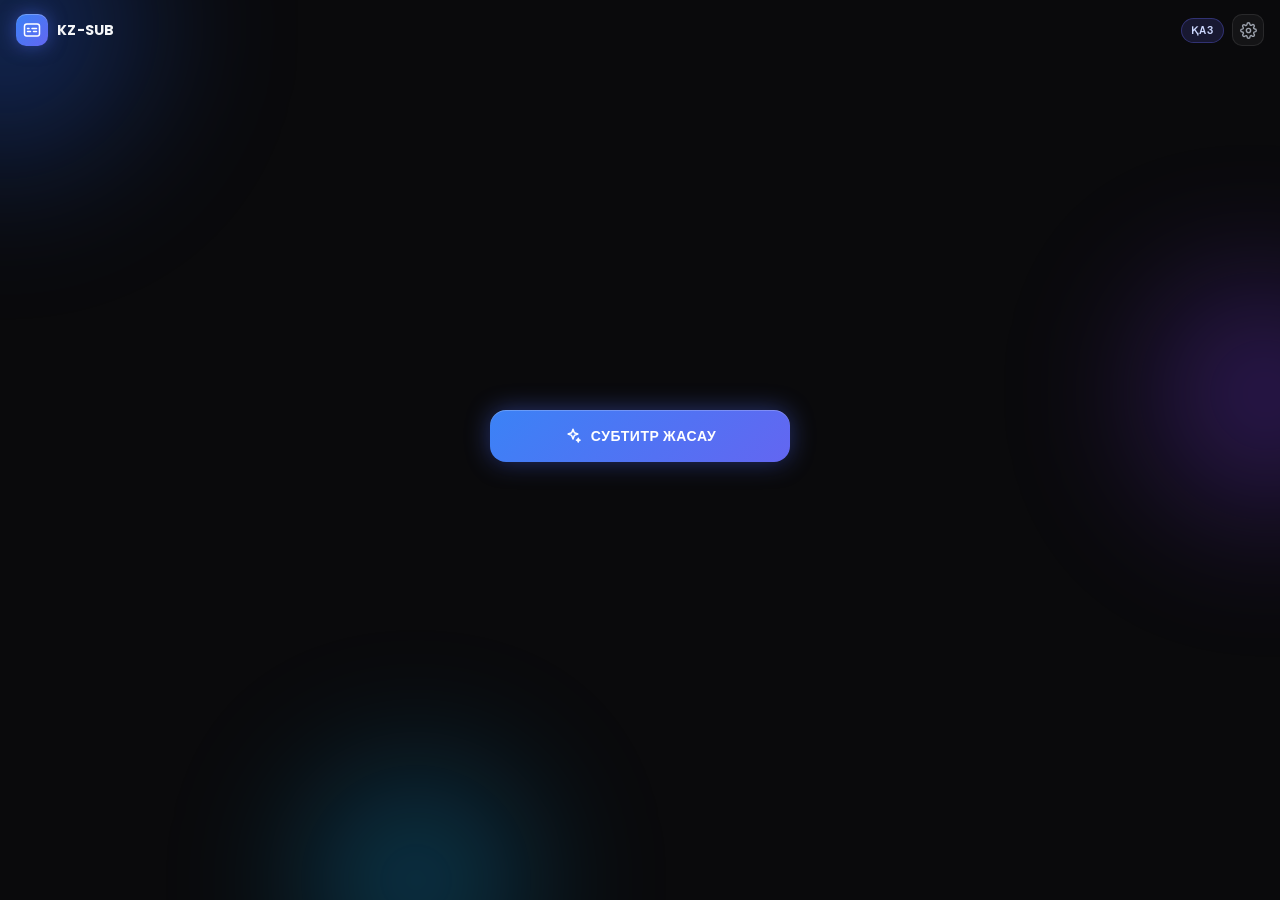
==== plugin/index.html @ 71f02275 "Кнопка: КАПС + bold, текст «СОЗДАТЬ СУБТИТРЫ» СУБТИТР ЖАСАУ ⇄ СОЗДАТЬ СУБТИТРЫ, font-weight 700, let" ====
<!DOCTYPE html>
<html lang="kk">
<head>
  <meta charset="utf-8" />
  <meta name="viewport" content="width=device-width, initial-scale=1" />
  <title>KZ-SUB</title>
  <link rel="stylesheet" href="css/style.css" />
</head>
<body>
  <!-- Неоновые градиент-блобы фона -->
  <div class="aurora" aria-hidden="true">
    <div class="blob blob-1"></div>
    <div class="blob blob-2"></div>
    <div class="blob blob-3"></div>
  </div>

  <div class="app">
    <!-- Шапка: бренд + язык + настройки -->
    <header class="topbar">
      <div class="brand">
        <div class="logo" aria-hidden="true">
          <svg viewBox="0 0 24 24" width="18" height="18" fill="none" stroke="currentColor" stroke-width="2" stroke-linecap="round" stroke-linejoin="round">
            <rect x="2" y="4" width="20" height="16" rx="3"/>
            <path d="M6 14h4M14 14h4M6 10h2M12 10h6"/>
          </svg>
        </div>
        <span class="brand-name">KZ-SUB</span>
      </div>
      <div class="top-actions">
        <span class="lang-chip" title="Тіл (v2: көбірек тілдер)">ҚАЗ</span>
        <button id="settingsToggle" class="icon-btn" title="Баптаулар" aria-label="Баптаулар">
          <svg viewBox="0 0 24 24" width="17" height="17" fill="none" stroke="currentColor" stroke-width="2" stroke-linecap="round" stroke-linejoin="round">
            <circle cx="12" cy="12" r="3"/>
            <path d="M19.4 15a1.65 1.65 0 0 0 .33 1.82l.06.06a2 2 0 1 1-2.83 2.83l-.06-.06a1.65 1.65 0 0 0-1.82-.33 1.65 1.65 0 0 0-1 1.51V21a2 2 0 1 1-4 0v-.09a1.65 1.65 0 0 0-1-1.51 1.65 1.65 0 0 0-1.82.33l-.06.06a2 2 0 1 1-2.83-2.83l.06-.06a1.65 1.65 0 0 0 .33-1.82 1.65 1.65 0 0 0-1.51-1H3a2 2 0 1 1 0-4h.09a1.65 1.65 0 0 0 1.51-1 1.65 1.65 0 0 0-.33-1.82l-.06-.06a2 2 0 1 1 2.83-2.83l.06.06a1.65 1.65 0 0 0 1.82.33h.01a1.65 1.65 0 0 0 1-1.51V3a2 2 0 1 1 4 0v.09a1.65 1.65 0 0 0 1 1.51h.01a1.65 1.65 0 0 0 1.82-.33l.06-.06a2 2 0 1 1 2.83 2.83l-.06.06a1.65 1.65 0 0 0-.33 1.82v.01a1.65 1.65 0 0 0 1.51 1H21a2 2 0 1 1 0 4h-.09a1.65 1.65 0 0 0-1.51 1z"/>
          </svg>
        </button>
      </div>
    </header>

    <!-- Настройки (спрятаны за шестерёнкой) -->
    <section id="settingsPanel" class="settings hidden">
      <label class="field">
        <span class="field-label">Сервер</span>
        <div class="row">
          <input id="apiUrl" type="text" value="http://localhost:8000" spellcheck="false" />
          <button id="test" class="btn-ghost">Тест</button>
        </div>
      </label>
      <label class="field">
        <span class="field-label">Кілт</span>
        <input id="apiKey" type="password" spellcheck="false" />
      </label>
      <label class="field">
        <span class="field-label">Аудио-пресет</span>
        <div class="row">
          <input id="presetPath" type="text" placeholder="Таңдалмаған" readonly />
          <button id="pickPreset" class="btn-ghost">Таңдау</button>
        </div>
      </label>
    </section>

    <!-- Центр: кнопка / лоадер -->
    <main class="center">
      <div id="loader" class="loader hidden" role="status" aria-label="Жасалуда">
        <div class="spinner"></div>
        <div class="spinner-glow" aria-hidden="true"></div>
      </div>

      <button id="run" class="btn-primary">
        <span id="runContent" class="btn-content fade-swap">
          <svg viewBox="0 0 24 24" width="18" height="18" fill="none" stroke="currentColor" stroke-width="2" stroke-linecap="round" stroke-linejoin="round"><path d="M12 3l1.8 4.6L18.5 9.4l-4.7 1.8L12 16l-1.8-4.8L5.5 9.4l4.7-1.8z"/><path d="M19 15l.7 1.8L21.5 17.5l-1.8.7L19 20l-.7-1.8L16.5 17.5l1.8-.7z"/></svg>
          <span id="runLabel">СУБТИТР ЖАСАУ</span>
        </span>
      </button>

      <div id="status" class="status" aria-live="polite"></div>
      <div id="quota" class="quota"></div>
    </main>

    <!-- Цитата во время обработки -->
    <div id="quote" class="quote fade-swap hidden" aria-hidden="true"></div>
  </div>

  <script src="js/CSInterface.js"></script>
  <script src="js/main.js"></script>
</body>
</html>
---- plugin/css/style.css ----
/*
 * KZ-SUB panel — Black / Neon Aurora.
 * Чёрная тема, неоновые градиент-блобы на фоне, светящийся спиннер,
 * минималистичный центр: одна CTA-кнопка. Настройки — за шестерёнкой.
 */
/* Poppins — бесплатный фолбэк, визуально близкий к Cera Pro (геометрический гротеск). */
@import url('https://fonts.googleapis.com/css2?family=Poppins:wght@400;500;600;700&display=swap');

/*
 * Cera Pro — коммерческий шрифт (TypeMates): подключаем ЛОКАЛЬНО установленный,
 * файл в плагин не вшиваем (лицензия). Нет в системе — используется Poppins.
 */
@font-face {
  font-family: 'Cera Pro';
  src: local('Cera Pro'), local('CeraPro'), local('Cera Pro Regular'), local('CeraPro-Regular');
  font-weight: 400;
}
@font-face {
  font-family: 'Cera Pro';
  src: local('Cera Pro Medium'), local('CeraPro-Medium');
  font-weight: 500;
}
@font-face {
  font-family: 'Cera Pro';
  src: local('Cera Pro Bold'), local('CeraPro-Bold');
  font-weight: 600 700;
}

:root {
  --bg: #0A0A0C;
  --surface: rgba(255, 255, 255, 0.045);
  --surface-2: rgba(255, 255, 255, 0.07);
  --border: rgba(255, 255, 255, 0.09);
  --border-strong: rgba(255, 255, 255, 0.16);

  --text: #F5F6F8;
  --muted: #9BA1AC;
  --faint: #62676F;

  --accent: #3B82F6;
  --indigo: #6366F1;
  --grad: linear-gradient(135deg, #3B82F6 0%, #6366F1 100%);

  --ok: #34D399;
  --error: #F87171;

  --radius: 16px;
  --radius-sm: 10px;
  --ring: 0 0 0 3px rgba(59, 130, 246, 0.35);
  --shadow-md: 0 6px 18px rgba(0, 0, 0, 0.5);
}

* { box-sizing: border-box; }
html, body { height: 100%; }

body {
  margin: 0;
  font-family: 'Cera Pro', 'Poppins', -apple-system, 'Segoe UI', Roboto, Arial, sans-serif;
  font-size: 13px;
  line-height: 1.5;
  color: var(--text);
  background: var(--bg);
  overflow: hidden;
  -webkit-font-smoothing: antialiased;
}

/* ---------- Aurora background ---------- */
.aurora {
  position: fixed;
  inset: 0;
  overflow: hidden;
  pointer-events: none;
  z-index: 0;
}
.blob {
  position: absolute;
  border-radius: 50%;
  filter: blur(70px);
  opacity: 0.5;
  will-change: transform;
}
.blob-1 {
  width: 340px; height: 340px;
  left: -120px; top: -100px;
  background: radial-gradient(circle at 35% 35%, #2563EB, transparent 65%);
  animation: drift-1 16s ease-in-out infinite alternate;
}
.blob-2 {
  width: 300px; height: 300px;
  right: -110px; top: 30%;
  background: radial-gradient(circle at 60% 40%, #7C3AED, transparent 65%);
  animation: drift-2 20s ease-in-out infinite alternate;
}
.blob-3 {
  width: 320px; height: 320px;
  left: 20%; bottom: -140px;
  background: radial-gradient(circle at 50% 50%, #0EA5E9, transparent 65%);
  animation: drift-3 18s ease-in-out infinite alternate;
}
@keyframes drift-1 { to { transform: translate(60px, 40px) scale(1.15); } }
@keyframes drift-2 { to { transform: translate(-50px, -60px) scale(1.1); } }
@keyframes drift-3 { to { transform: translate(40px, -50px) scale(1.2); } }

/* ---------- Layout ---------- */
.app {
  position: relative;
  z-index: 1;
  display: flex;
  flex-direction: column;
  min-height: 100vh;
  padding: 14px 16px 20px;
}

/* ---------- Topbar ---------- */
.topbar {
  display: flex;
  align-items: center;
  justify-content: space-between;
}
.brand { display: flex; align-items: center; gap: 9px; }
.logo {
  width: 32px; height: 32px;
  display: grid; place-items: center;
  border-radius: 10px;
  color: #fff;
  background: var(--grad);
  box-shadow: 0 0 18px rgba(79, 106, 245, 0.5), inset 0 1px 0 rgba(255, 255, 255, 0.25);
}
.brand-name { font-size: 14px; font-weight: 700; letter-spacing: 0.02em; }

.top-actions { display: flex; align-items: center; gap: 8px; }

.lang-chip {
  font-size: 10px; font-weight: 700; letter-spacing: 0.08em;
  color: #cdd8ff;
  padding: 4px 9px;
  border-radius: 999px;
  background: rgba(99, 102, 241, 0.16);
  border: 1px solid rgba(99, 102, 241, 0.35);
}

.icon-btn {
  width: 32px; height: 32px;
  display: grid; place-items: center;
  color: var(--muted);
  background: var(--surface);
  border: 1px solid var(--border);
  border-radius: 10px;
  cursor: pointer;
  transition: color 160ms ease, border-color 160ms ease, transform 300ms ease;
}
.icon-btn:hover { color: var(--text); border-color: var(--border-strong); }
.icon-btn:active { transform: rotate(40deg); }
.icon-btn:focus-visible { box-shadow: var(--ring); }

/* ---------- Settings (collapsible) ---------- */
.settings {
  display: flex;
  flex-direction: column;
  gap: 10px;
  margin-top: 12px;
  padding: 14px;
  background: var(--surface);
  border: 1px solid var(--border);
  border-radius: var(--radius);
  -webkit-backdrop-filter: blur(14px);
  backdrop-filter: blur(14px);
}
.settings.hidden { display: none; }

.field { display: flex; flex-direction: column; gap: 5px; }
.field-label {
  font-size: 10px; letter-spacing: 0.08em; text-transform: uppercase;
  color: var(--faint);
}
.row { display: flex; gap: 8px; }
.row input { flex: 1; min-width: 0; }

input {
  width: 100%;
  height: 34px;
  padding: 0 11px;
  font-size: 12.5px;
  font-family: inherit;
  color: var(--text);
  background: rgba(0, 0, 0, 0.35);
  border: 1px solid var(--border);
  border-radius: var(--radius-sm);
  outline: none;
  transition: border-color 160ms ease, box-shadow 160ms ease;
}
input::placeholder { color: var(--faint); }
input:focus { border-color: var(--accent); box-shadow: var(--ring); }
input[readonly] { color: var(--muted); cursor: default; }

.btn-ghost {
  height: 34px; padding: 0 12px;
  font-size: 12px; font-weight: 600;
  font-family: inherit;
  color: var(--text);
  background: var(--surface);
  border: 1px solid var(--border);
  border-radius: var(--radius-sm);
  cursor: pointer;
  white-space: nowrap;
  transition: border-color 160ms ease, background 160ms ease, transform 120ms ease;
}
.btn-ghost:hover { border-color: var(--accent); background: var(--surface-2); }
.btn-ghost:active { transform: scale(0.97); }
.btn-ghost:focus-visible { box-shadow: var(--ring); }
.btn-ghost:disabled { opacity: 0.5; cursor: default; }

/* ---------- Center ---------- */
.center {
  flex: 1;
  display: flex;
  flex-direction: column;
  align-items: center;
  justify-content: center;
  gap: 18px;
  text-align: center;
  padding: 10px 0;
}

.btn-primary {
  display: inline-flex; align-items: center; justify-content: center; gap: 9px;
  width: 100%;
  max-width: 300px;
  height: 52px;
  font-size: 14px; font-weight: 700;
  letter-spacing: 0.04em;
  font-family: inherit;
  color: #fff;
  background: var(--grad);
  border: none;
  border-radius: var(--radius);
  cursor: pointer;
  box-shadow: 0 0 24px rgba(79, 106, 245, 0.45), var(--shadow-md), inset 0 1px 0 rgba(255, 255, 255, 0.22);
  transition: transform 140ms ease, box-shadow 220ms ease, filter 220ms ease, opacity 200ms ease;
}
.btn-primary:hover {
  filter: brightness(1.07);
  box-shadow: 0 0 34px rgba(79, 106, 245, 0.65), var(--shadow-md), inset 0 1px 0 rgba(255, 255, 255, 0.3);
  transform: translateY(-1px);
}
.btn-primary:active { transform: translateY(0) scale(0.98); }
.btn-primary:focus-visible { box-shadow: var(--ring), var(--shadow-md); }
.btn-primary:disabled { opacity: 0; pointer-events: none; }
.btn-primary.hidden { display: none; }

/* ---------- Loader (neon ring) ---------- */
.loader {
  position: relative;
  width: 72px; height: 72px;
  display: grid;
  place-items: center;
}
.loader.hidden { display: none; }

.spinner {
  width: 58px; height: 58px;
  border-radius: 50%;
  background: conic-gradient(from 0deg, transparent 0deg, transparent 70deg, #3B82F6 220deg, #8B5CF6 330deg, #E0E7FF 360deg);
  -webkit-mask: radial-gradient(farthest-side, transparent calc(100% - 7px), #000 calc(100% - 6px));
          mask: radial-gradient(farthest-side, transparent calc(100% - 7px), #000 calc(100% - 6px));
  animation: spin 0.9s linear infinite;
  filter: drop-shadow(0 0 10px rgba(99, 102, 241, 0.85));
}
.spinner-glow {
  position: absolute;
  inset: -22px;
  border-radius: 50%;
  background: radial-gradient(circle, rgba(99, 102, 241, 0.28), transparent 60%);
  animation: pulse 1.8s ease-in-out infinite;
  pointer-events: none;
}
@keyframes spin { to { transform: rotate(360deg); } }
@keyframes pulse {
  0%, 100% { opacity: 0.55; transform: scale(1); }
  50%      { opacity: 1;    transform: scale(1.12); }
}

/* ---------- Status ---------- */
.status {
  min-height: 18px;
  max-width: 300px;
  font-size: 12.5px;
  font-weight: 500;
  color: var(--muted);
  white-space: pre-wrap;
  overflow-wrap: anywhere;
}
.status.ok { color: var(--ok); }
.status.error { color: var(--error); }

.quota { color: var(--faint); font-size: 11px; }

/* ---------- Fade-swap (мягкая смена текста через opacity) ---------- */
.fade-swap { transition: opacity 320ms ease; opacity: 1; }
.fade-swap.faded { opacity: 0; }

/* Контент кнопки (иконка + текст затухают вместе) */
.btn-content { display: inline-flex; align-items: center; gap: 9px; }

/* ---------- Quote (во время обработки) ---------- */
.quote {
  position: fixed;
  left: 50%;
  bottom: 20px;
  transform: translateX(-50%);
  z-index: 1;
  max-width: 85%;
  text-align: center;
  font-size: 12.5px;
  font-weight: 500;
  font-style: italic;
  letter-spacing: 0.02em;
  color: var(--muted);
  text-shadow: 0 0 18px rgba(99, 102, 241, 0.35);
  pointer-events: none;
}
.quote.hidden { display: none; }

/* ---------- A11y ---------- */
@media (prefers-reduced-motion: reduce) {
  * { animation: none !important; transition: none !important; }
}
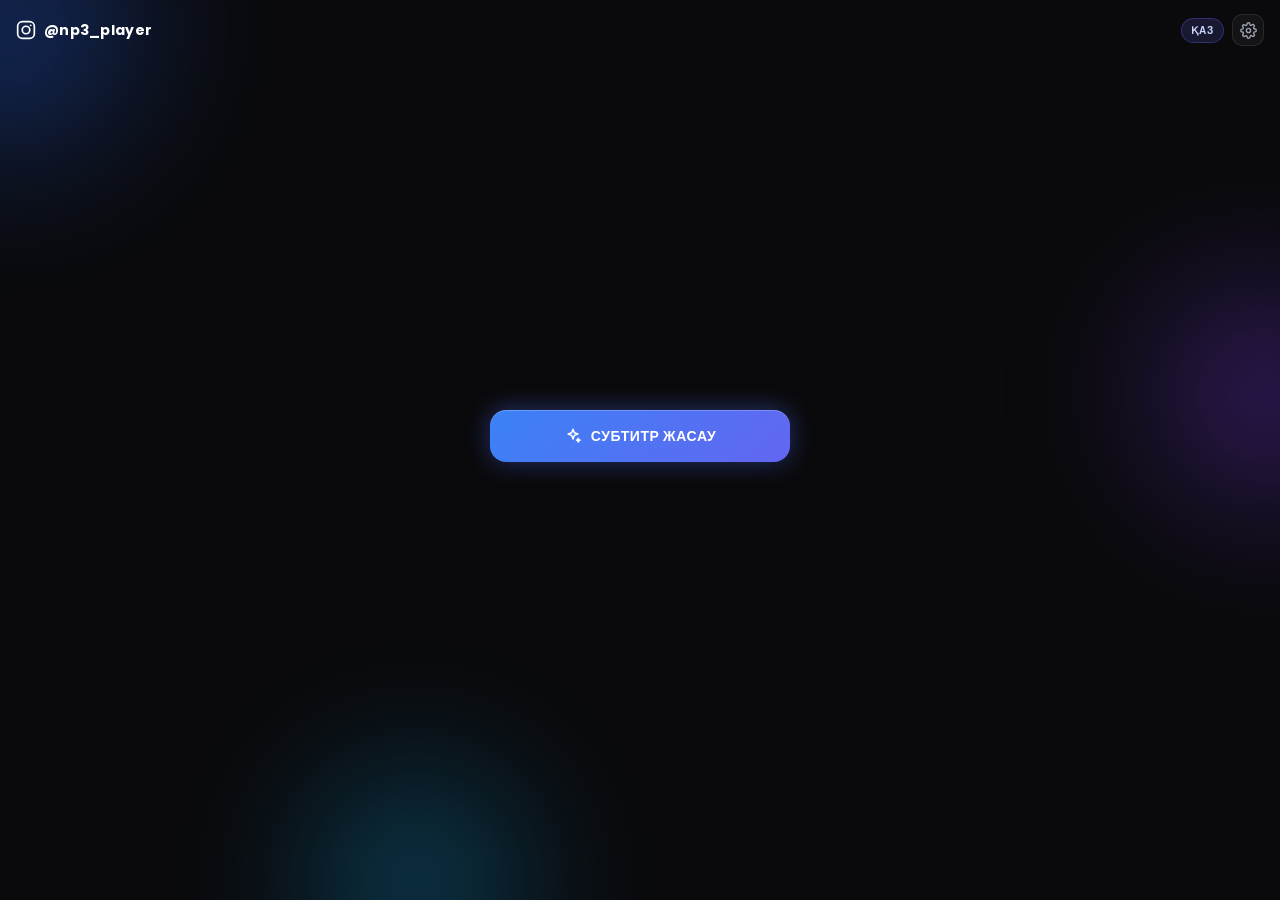
==== commit 31ce4764: "Шапка: белый значок Instagram + @np3_player вместо логотипа KZ-SUB Co-Authored-By: Claude Opus 4.8 <" ====
--- a/plugin/index.html
+++ b/plugin/index.html
@@ -18,13 +18,12 @@
     <!-- Шапка: бренд + язык + настройки -->
     <header class="topbar">
       <div class="brand">
-        <div class="logo" aria-hidden="true">
-          <svg viewBox="0 0 24 24" width="18" height="18" fill="none" stroke="currentColor" stroke-width="2" stroke-linecap="round" stroke-linejoin="round">
-            <rect x="2" y="4" width="20" height="16" rx="3"/>
-            <path d="M6 14h4M14 14h4M6 10h2M12 10h6"/>
-          </svg>
-        </div>
-        <span class="brand-name">KZ-SUB</span>
+        <svg class="ig-icon" viewBox="0 0 24 24" width="20" height="20" fill="none" stroke="currentColor" stroke-width="2" stroke-linecap="round" stroke-linejoin="round" aria-hidden="true">
+          <rect x="2" y="2" width="20" height="20" rx="5.5"/>
+          <circle cx="12" cy="12" r="4.5"/>
+          <circle cx="17.6" cy="6.4" r="1.1" fill="currentColor" stroke="none"/>
+        </svg>
+        <span class="brand-name">@np3_player</span>
       </div>
       <div class="top-actions">
         <span class="lang-chip" title="Тіл (v2: көбірек тілдер)">ҚАЗ</span>
--- a/plugin/css/style.css
+++ b/plugin/css/style.css
@@ -117,16 +117,9 @@
   align-items: center;
   justify-content: space-between;
 }
-.brand { display: flex; align-items: center; gap: 9px; }
-.logo {
-  width: 32px; height: 32px;
-  display: grid; place-items: center;
-  border-radius: 10px;
-  color: #fff;
-  background: var(--grad);
-  box-shadow: 0 0 18px rgba(79, 106, 245, 0.5), inset 0 1px 0 rgba(255, 255, 255, 0.25);
-}
-.brand-name { font-size: 14px; font-weight: 700; letter-spacing: 0.02em; }
+.brand { display: flex; align-items: center; gap: 8px; }
+.ig-icon { color: #fff; flex: none; }
+.brand-name { font-size: 14px; font-weight: 700; letter-spacing: 0.02em; color: #fff; }
 
 .top-actions { display: flex; align-items: center; gap: 8px; }
 
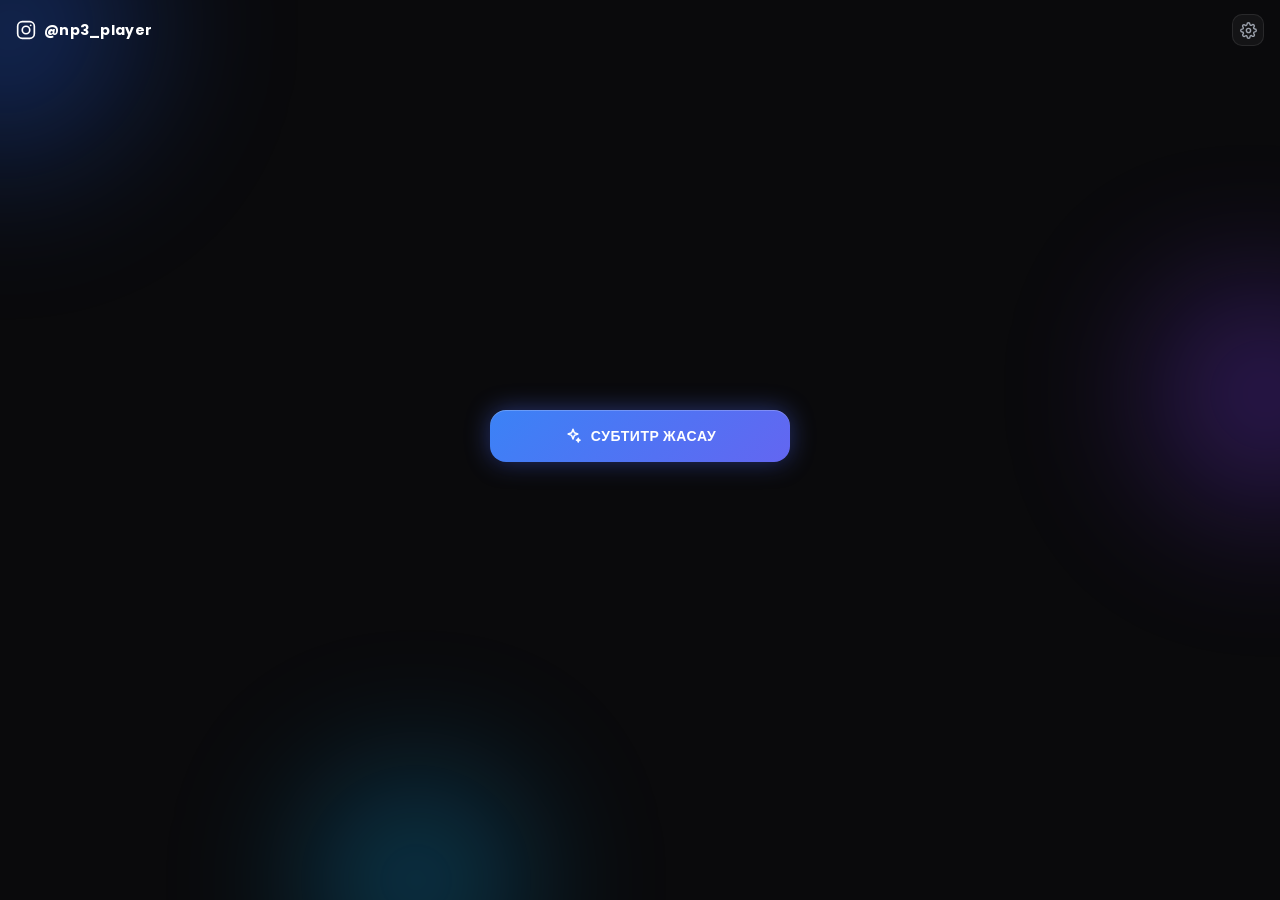
==== commit 6bae6fa2: "Настройки: только выбор языка (Қазақша + «скоро другие языки») - чип ҚАЗ убран из шапки, язык переех" ====
--- a/plugin/index.html
+++ b/plugin/index.html
@@ -26,7 +26,6 @@
         <span class="brand-name">@np3_player</span>
       </div>
       <div class="top-actions">
-        <span class="lang-chip" title="Тіл (v2: көбірек тілдер)">ҚАЗ</span>
         <button id="settingsToggle" class="icon-btn" title="Баптаулар" aria-label="Баптаулар">
           <svg viewBox="0 0 24 24" width="17" height="17" fill="none" stroke="currentColor" stroke-width="2" stroke-linecap="round" stroke-linejoin="round">
             <circle cx="12" cy="12" r="3"/>
@@ -36,26 +35,25 @@
       </div>
     </header>
 
-    <!-- Настройки (спрятаны за шестерёнкой) -->
+    <!-- Настройки (за шестерёнкой): только язык -->
     <section id="settingsPanel" class="settings hidden">
       <label class="field">
-        <span class="field-label">Сервер</span>
-        <div class="row">
-          <input id="apiUrl" type="text" value="http://localhost:8000" spellcheck="false" />
-          <button id="test" class="btn-ghost">Тест</button>
-        </div>
+        <span class="field-label">Тіл / Язык</span>
+        <select id="langSelect">
+          <option value="kk" selected>Қазақша</option>
+        </select>
+        <span class="field-hint">Жақын арада — басқа тілдер · Скоро — другие языки</span>
       </label>
-      <label class="field">
-        <span class="field-label">Кілт</span>
-        <input id="apiKey" type="password" spellcheck="false" />
-      </label>
-      <label class="field">
-        <span class="field-label">Аудио-пресет</span>
-        <div class="row">
-          <input id="presetPath" type="text" placeholder="Таңдалмаған" readonly />
-          <button id="pickPreset" class="btn-ghost">Таңдау</button>
-        </div>
-      </label>
+
+      <!-- Технические параметры скрыты: работают на значениях по умолчанию
+           (сервер/ключ/пресет). При хостинге сюда зашивается прод-адрес. -->
+      <div class="tech-hidden" hidden>
+        <input id="apiUrl" type="text" value="http://localhost:8000" />
+        <button id="test" tabindex="-1"></button>
+        <input id="apiKey" type="password" />
+        <input id="presetPath" type="text" readonly />
+        <button id="pickPreset" tabindex="-1"></button>
+      </div>
     </section>
 
     <!-- Центр: кнопка / лоадер -->
--- a/plugin/css/style.css
+++ b/plugin/css/style.css
@@ -123,14 +123,27 @@
 
 .top-actions { display: flex; align-items: center; gap: 8px; }
 
-.lang-chip {
-  font-size: 10px; font-weight: 700; letter-spacing: 0.08em;
-  color: #cdd8ff;
-  padding: 4px 9px;
-  border-radius: 999px;
-  background: rgba(99, 102, 241, 0.16);
-  border: 1px solid rgba(99, 102, 241, 0.35);
-}
+select {
+  width: 100%;
+  height: 34px;
+  padding: 0 11px;
+  font-size: 12.5px;
+  font-family: inherit;
+  color: var(--text);
+  background: rgba(0, 0, 0, 0.35);
+  border: 1px solid var(--border);
+  border-radius: var(--radius-sm);
+  outline: none;
+  cursor: pointer;
+  transition: border-color 160ms ease, box-shadow 160ms ease;
+  -webkit-appearance: none;
+  appearance: none;
+}
+select:focus { border-color: var(--accent); box-shadow: var(--ring); }
+
+.field-hint { font-size: 10.5px; color: var(--faint); }
+
+.tech-hidden { display: none; }
 
 .icon-btn {
   width: 32px; height: 32px;
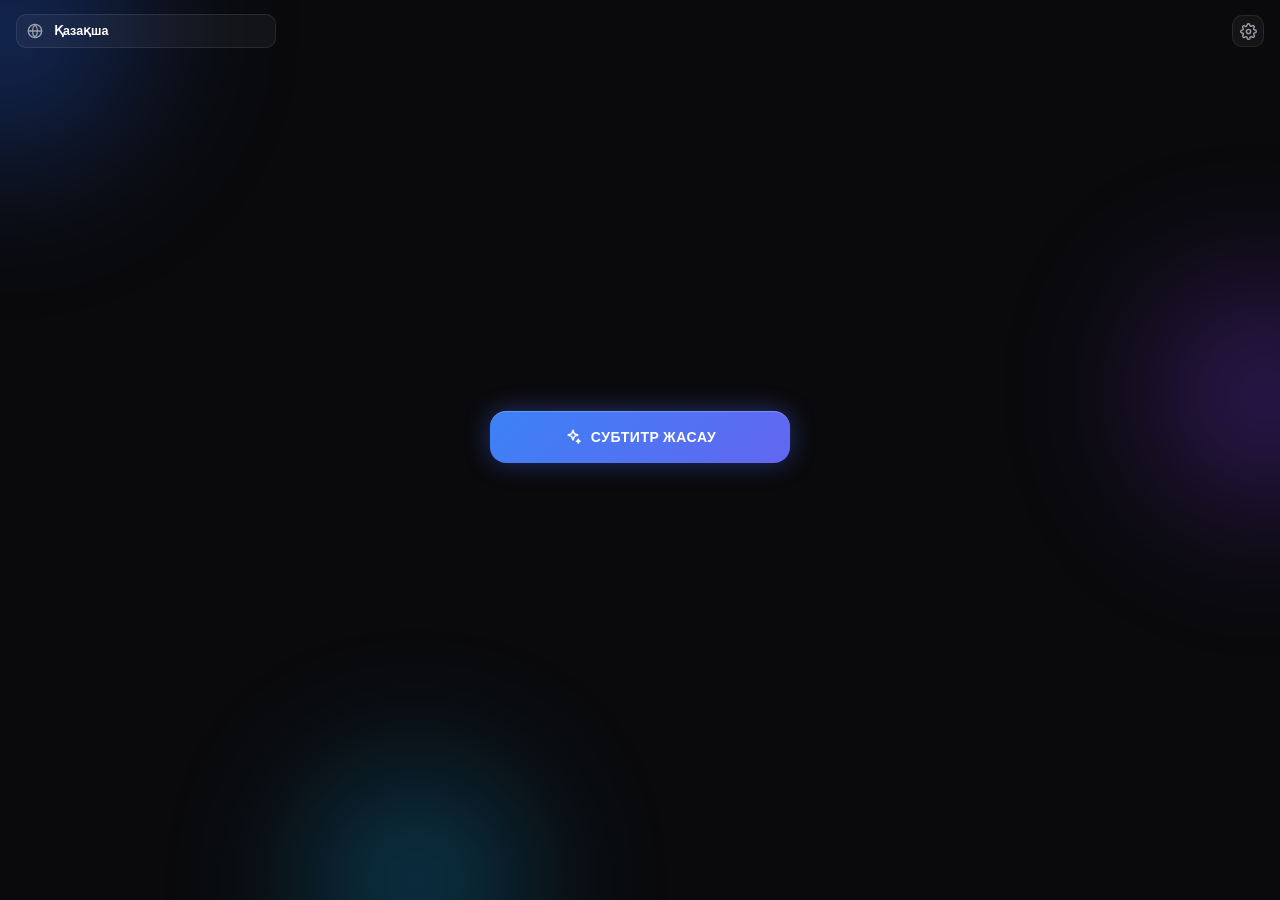
==== commit 3f7de6ea: "Добавь гейт активации, прогресс по этапам и язык в шапку панели Первый запуск: без введённого ключа " ====
--- a/plugin/index.html
+++ b/plugin/index.html
@@ -3,7 +3,7 @@
 <head>
   <meta charset="utf-8" />
   <meta name="viewport" content="width=device-width, initial-scale=1" />
-  <title>KZ-SUB</title>
+  <title>NP SUB</title>
   <link rel="stylesheet" href="css/style.css" />
 </head>
 <body>
@@ -15,15 +15,18 @@
   </div>
 
   <div class="app">
-    <!-- Шапка: бренд + язык + настройки -->
+    <!-- Шапка: выбор языка (слева) + настройки (справа) -->
     <header class="topbar">
-      <div class="brand">
-        <svg class="ig-icon" viewBox="0 0 24 24" width="20" height="20" fill="none" stroke="currentColor" stroke-width="2" stroke-linecap="round" stroke-linejoin="round" aria-hidden="true">
-          <rect x="2" y="2" width="20" height="20" rx="5.5"/>
-          <circle cx="12" cy="12" r="4.5"/>
-          <circle cx="17.6" cy="6.4" r="1.1" fill="currentColor" stroke="none"/>
+      <div class="lang-wrap">
+        <svg class="lang-icon" viewBox="0 0 24 24" width="16" height="16" fill="none" stroke="currentColor" stroke-width="2" stroke-linecap="round" stroke-linejoin="round" aria-hidden="true">
+          <circle cx="12" cy="12" r="10"/>
+          <path d="M2 12h20"/>
+          <path d="M12 2a15.3 15.3 0 0 1 0 20 15.3 15.3 0 0 1 0-20z"/>
         </svg>
-        <span class="brand-name">@np3_player</span>
+        <select id="langSelect" class="lang-select" title="Тіл / Язык" aria-label="Тіл / Язык">
+          <option value="kk" selected>Қазақша</option>
+          <option value="soon" disabled>Жақын арада · Русский, English…</option>
+        </select>
       </div>
       <div class="top-actions">
         <button id="settingsToggle" class="icon-btn" title="Баптаулар" aria-label="Баптаулар">
@@ -35,32 +38,37 @@
       </div>
     </header>
 
-    <!-- Настройки (за шестерёнкой): только язык -->
+    <!-- Настройки (за шестерёнкой): только смена ключа активации -->
     <section id="settingsPanel" class="settings hidden">
       <label class="field">
-        <span class="field-label">Тіл / Язык</span>
-        <select id="langSelect">
-          <option value="kk" selected>Қазақша</option>
-        </select>
-        <span class="field-hint">Жақын арада — басқа тілдер · Скоро — другие языки</span>
+        <span class="field-label">Кілт / Ключ активации</span>
+        <div class="row">
+          <input id="apiKey" type="password" placeholder="Кілтіңізді енгізіңіз" spellcheck="false" />
+          <button id="test" class="btn-ghost">Тексеру</button>
+        </div>
+        <span class="field-hint">Кілтті ауыстыру осы жерде · Сменить ключ можно здесь</span>
       </label>
 
-      <!-- Технические параметры скрыты: работают на значениях по умолчанию
-           (сервер/ключ/пресет). При хостинге сюда зашивается прод-адрес. -->
+      <!-- Технические параметры скрыты: прод-адрес зашит, пресет — из панели/по умолчанию. -->
       <div class="tech-hidden" hidden>
-        <input id="apiUrl" type="text" value="http://localhost:8000" />
-        <button id="test" tabindex="-1"></button>
-        <input id="apiKey" type="password" />
+        <input id="apiUrl" type="text" value="https://kzsub-gateway.fly.dev" />
         <input id="presetPath" type="text" readonly />
         <button id="pickPreset" tabindex="-1"></button>
       </div>
     </section>
 
-    <!-- Центр: кнопка / лоадер -->
+    <!-- Центр: кнопка / лоадер + прогресс -->
     <main class="center">
       <div id="loader" class="loader hidden" role="status" aria-label="Жасалуда">
         <div class="spinner"></div>
         <div class="spinner-glow" aria-hidden="true"></div>
+      </div>
+
+      <!-- Прогресс обработки по этапам (этап + процент + полоса) -->
+      <div id="progress" class="progress hidden" role="progressbar" aria-valuemin="0" aria-valuemax="100">
+        <div id="progressStage" class="progress-stage fade-swap"></div>
+        <div class="progress-track"><div id="progressFill" class="progress-fill"></div></div>
+        <div id="progressPct" class="progress-pct">0%</div>
       </div>
 
       <button id="run" class="btn-primary">
@@ -76,7 +84,25 @@
 
     <!-- Цитата во время обработки -->
     <div id="quote" class="quote fade-swap hidden" aria-hidden="true"></div>
+
+    <!-- Подпись (видна в режиме настроек) -->
+    <footer id="poweredBy" class="powered hidden">powered by danik np</footer>
   </div>
+
+  <!-- Гейт активации: первый запуск — ввод ключа поверх всего -->
+  <section id="activation" class="activation hidden" aria-label="Активация">
+    <div class="activation-card">
+      <div class="activation-brand">NP&nbsp;SUB</div>
+      <div class="activation-title">Кілтіңізді енгізіңіз</div>
+      <div class="activation-sub">Введите ключ активации</div>
+      <input id="activationKey" type="password" class="activation-input" placeholder="Лицензиялық кілт · Лицензионный ключ" spellcheck="false" />
+      <button id="activationBtn" class="btn-primary activation-btn">
+        <span>АКТИВТЕНДІРУ · АКТИВИРОВАТЬ</span>
+      </button>
+      <div id="activationStatus" class="activation-status" aria-live="polite"></div>
+      <div class="activation-hint">Кілт жоқ па? Қолдау қызметіне жазыңыз · Нет ключа? Напишите в поддержку</div>
+    </div>
+  </section>
 
   <script src="js/CSInterface.js"></script>
   <script src="js/main.js"></script>
--- a/plugin/css/style.css
+++ b/plugin/css/style.css
@@ -83,19 +83,19 @@
   width: 340px; height: 340px;
   left: -120px; top: -100px;
   background: radial-gradient(circle at 35% 35%, #2563EB, transparent 65%);
-  animation: drift-1 16s ease-in-out infinite alternate;
+  animation: drift-1 10s ease-in-out infinite alternate;
 }
 .blob-2 {
   width: 300px; height: 300px;
   right: -110px; top: 30%;
   background: radial-gradient(circle at 60% 40%, #7C3AED, transparent 65%);
-  animation: drift-2 20s ease-in-out infinite alternate;
+  animation: drift-2 13s ease-in-out infinite alternate;
 }
 .blob-3 {
   width: 320px; height: 320px;
   left: 20%; bottom: -140px;
   background: radial-gradient(circle at 50% 50%, #0EA5E9, transparent 65%);
-  animation: drift-3 18s ease-in-out infinite alternate;
+  animation: drift-3 11s ease-in-out infinite alternate;
 }
 @keyframes drift-1 { to { transform: translate(60px, 40px) scale(1.15); } }
 @keyframes drift-2 { to { transform: translate(-50px, -60px) scale(1.1); } }
@@ -117,9 +117,32 @@
   align-items: center;
   justify-content: space-between;
 }
-.brand { display: flex; align-items: center; gap: 8px; }
-.ig-icon { color: #fff; flex: none; }
-.brand-name { font-size: 14px; font-weight: 700; letter-spacing: 0.02em; color: #fff; }
+
+/* Выбор языка в шапке (слева) */
+.lang-wrap {
+  display: flex;
+  align-items: center;
+  gap: 7px;
+  padding: 0 6px 0 10px;
+  height: 34px;
+  background: var(--surface);
+  border: 1px solid var(--border);
+  border-radius: var(--radius-sm);
+  transition: border-color 160ms ease;
+}
+.lang-wrap:hover { border-color: var(--border-strong); }
+.lang-icon { color: var(--muted); flex: none; }
+.lang-select {
+  width: auto;
+  height: 30px;
+  padding: 0 4px;
+  border: none;
+  background: transparent;
+  font-weight: 600;
+  color: #fff;
+  cursor: pointer;
+}
+.lang-select:focus { box-shadow: none; border: none; }
 
 .top-actions { display: flex; align-items: center; gap: 8px; }
 
@@ -295,11 +318,52 @@
   color: var(--muted);
   white-space: pre-wrap;
   overflow-wrap: anywhere;
-}
+  transition: opacity 320ms ease;  /* плавная смена языка */
+}
+.status.faded { opacity: 0; }
 .status.ok { color: var(--ok); }
 .status.error { color: var(--error); }
 
 .quota { color: var(--faint); font-size: 11px; }
+
+/* ---------- Progress (этапы обработки) ---------- */
+.progress {
+  width: 100%;
+  max-width: 300px;
+  display: flex;
+  flex-direction: column;
+  align-items: center;
+  gap: 8px;
+}
+.progress.hidden { display: none; }
+.progress-stage {
+  font-size: 13px;
+  font-weight: 600;
+  color: var(--text);
+  min-height: 18px;
+}
+.progress-track {
+  width: 100%;
+  height: 6px;
+  border-radius: 999px;
+  background: rgba(255, 255, 255, 0.08);
+  overflow: hidden;
+}
+.progress-fill {
+  height: 100%;
+  width: 0%;
+  border-radius: 999px;
+  background: var(--grad);
+  box-shadow: 0 0 12px rgba(99, 102, 241, 0.7);
+  transition: width 160ms linear;
+}
+.progress-pct {
+  font-size: 20px;
+  font-weight: 700;
+  letter-spacing: 0.02em;
+  color: #fff;
+  font-variant-numeric: tabular-nums;
+}
 
 /* ---------- Fade-swap (мягкая смена текста через opacity) ---------- */
 .fade-swap { transition: opacity 320ms ease; opacity: 1; }
@@ -327,6 +391,56 @@
 }
 .quote.hidden { display: none; }
 
+/* ---------- Powered by (в режиме настроек) ---------- */
+.powered {
+  text-align: center;
+  padding: 10px 0 2px;
+  font-size: 11px;
+  font-weight: 500;
+  letter-spacing: 0.06em;
+  color: var(--faint);
+}
+.powered.hidden { display: none; }
+
+/* ---------- Activation gate (первый запуск) ---------- */
+.activation {
+  position: fixed;
+  inset: 0;
+  z-index: 10;
+  display: flex;
+  align-items: center;
+  justify-content: center;
+  padding: 24px;
+  background: rgba(10, 10, 12, 0.92);
+  -webkit-backdrop-filter: blur(10px);
+  backdrop-filter: blur(10px);
+}
+.activation.hidden { display: none; }
+.activation-card {
+  width: 100%;
+  max-width: 300px;
+  display: flex;
+  flex-direction: column;
+  align-items: center;
+  text-align: center;
+  gap: 10px;
+}
+.activation-brand {
+  font-size: 30px;
+  font-weight: 700;
+  letter-spacing: 0.06em;
+  color: #fff;
+  text-shadow: 0 0 26px rgba(99, 102, 241, 0.6);
+  margin-bottom: 4px;
+}
+.activation-title { font-size: 15px; font-weight: 600; color: var(--text); }
+.activation-sub { font-size: 12.5px; color: var(--muted); margin-bottom: 6px; }
+.activation-input { text-align: center; margin-top: 4px; }
+.activation-btn { margin-top: 6px; height: 48px; }
+.activation-status { min-height: 16px; font-size: 12px; color: var(--muted); }
+.activation-status.error { color: var(--error); }
+.activation-hint { font-size: 11px; color: var(--faint); margin-top: 2px; }
+
 /* ---------- A11y ---------- */
 @media (prefers-reduced-motion: reduce) {
   * { animation: none !important; transition: none !important; }
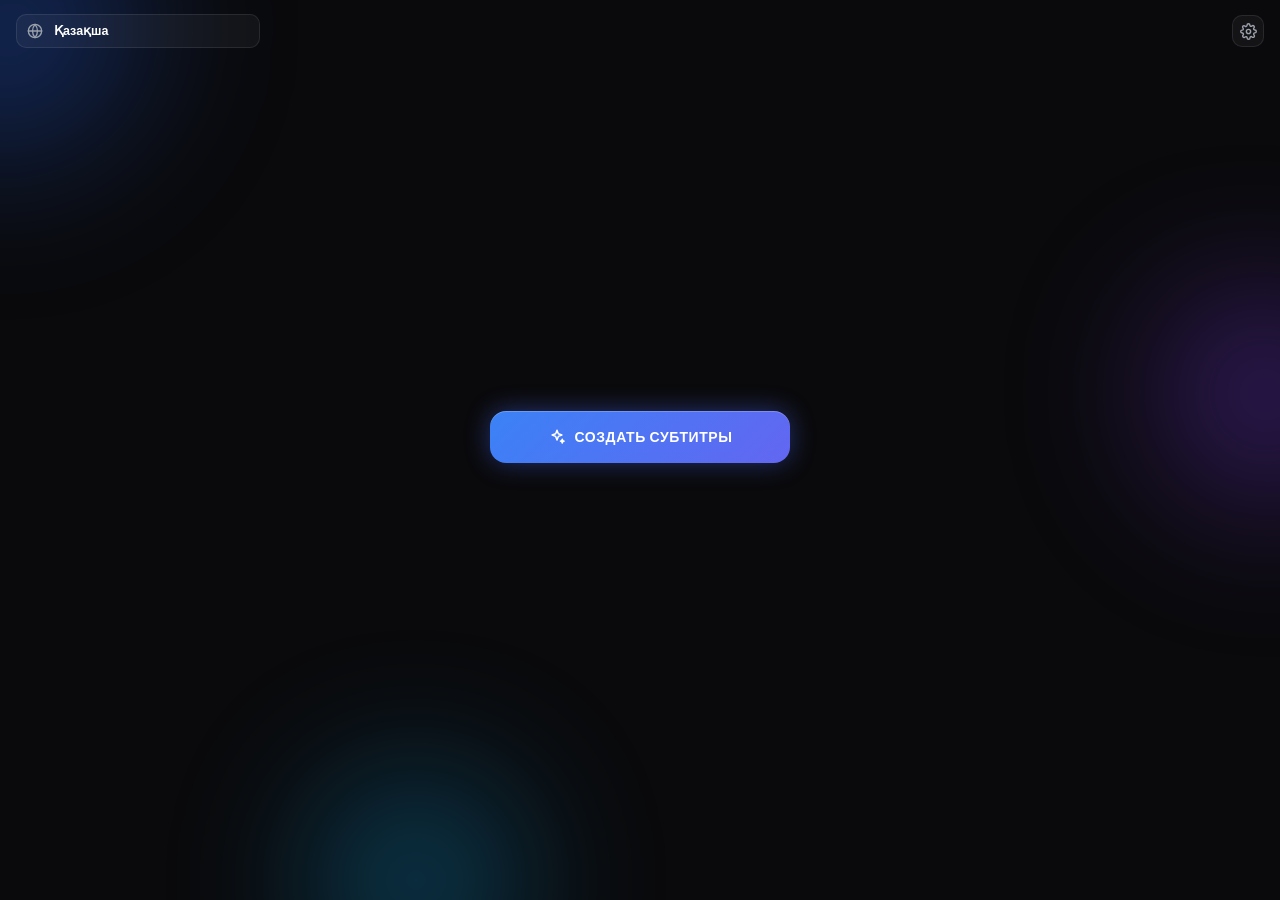
==== commit 5af6d7e7: "Замени чередование языков полноценной локализацией (ru/kk) Единый словарь plugin/js/i18n.js: все вид" ====
--- a/plugin/index.html
+++ b/plugin/index.html
@@ -1,5 +1,5 @@
 <!DOCTYPE html>
-<html lang="kk">
+<html lang="ru">
 <head>
   <meta charset="utf-8" />
   <meta name="viewport" content="width=device-width, initial-scale=1" />
@@ -15,7 +15,7 @@
   </div>
 
   <div class="app">
-    <!-- Шапка: выбор языка (слева) + настройки (справа) -->
+    <!-- Шапка: язык субтитров (слева) + настройки (справа) -->
     <header class="topbar">
       <div class="lang-wrap">
         <svg class="lang-icon" viewBox="0 0 24 24" width="16" height="16" fill="none" stroke="currentColor" stroke-width="2" stroke-linecap="round" stroke-linejoin="round" aria-hidden="true">
@@ -23,13 +23,13 @@
           <path d="M2 12h20"/>
           <path d="M12 2a15.3 15.3 0 0 1 0 20 15.3 15.3 0 0 1 0-20z"/>
         </svg>
-        <select id="langSelect" class="lang-select" title="Тіл / Язык" aria-label="Тіл / Язык">
-          <option value="kk" selected>Қазақша</option>
-          <option value="soon" disabled>Жақын арада · Русский, English…</option>
+        <select id="langSelect" class="lang-select" data-i18n-title="lang.contentTitle">
+          <option value="kk" selected data-i18n="lang.kazakh">Қазақша</option>
+          <option value="soon" disabled data-i18n="lang.soon">Скоро · Кыргызский, Узбекский</option>
         </select>
       </div>
       <div class="top-actions">
-        <button id="settingsToggle" class="icon-btn" title="Баптаулар" aria-label="Баптаулар">
+        <button id="settingsToggle" class="icon-btn" title="⚙" aria-label="settings">
           <svg viewBox="0 0 24 24" width="17" height="17" fill="none" stroke="currentColor" stroke-width="2" stroke-linecap="round" stroke-linejoin="round">
             <circle cx="12" cy="12" r="3"/>
             <path d="M19.4 15a1.65 1.65 0 0 0 .33 1.82l.06.06a2 2 0 1 1-2.83 2.83l-.06-.06a1.65 1.65 0 0 0-1.82-.33 1.65 1.65 0 0 0-1 1.51V21a2 2 0 1 1-4 0v-.09a1.65 1.65 0 0 0-1-1.51 1.65 1.65 0 0 0-1.82.33l-.06.06a2 2 0 1 1-2.83-2.83l.06-.06a1.65 1.65 0 0 0 .33-1.82 1.65 1.65 0 0 0-1.51-1H3a2 2 0 1 1 0-4h.09a1.65 1.65 0 0 0 1.51-1 1.65 1.65 0 0 0-.33-1.82l-.06-.06a2 2 0 1 1 2.83-2.83l.06.06a1.65 1.65 0 0 0 1.82.33h.01a1.65 1.65 0 0 0 1-1.51V3a2 2 0 1 1 4 0v.09a1.65 1.65 0 0 0 1 1.51h.01a1.65 1.65 0 0 0 1.82-.33l.06-.06a2 2 0 1 1 2.83 2.83l-.06.06a1.65 1.65 0 0 0-.33 1.82v.01a1.65 1.65 0 0 0 1.51 1H21a2 2 0 1 1 0 4h-.09a1.65 1.65 0 0 0-1.51 1z"/>
@@ -38,15 +38,23 @@
       </div>
     </header>
 
-    <!-- Настройки (за шестерёнкой): только смена ключа активации -->
+    <!-- Настройки (за шестерёнкой): язык интерфейса + ключ активации -->
     <section id="settingsPanel" class="settings hidden">
       <label class="field">
-        <span class="field-label">Кілт / Ключ активации</span>
+        <span class="field-label" data-i18n="settings.uiLangLabel">Язык интерфейса</span>
+        <select id="uiLangSelect">
+          <option value="ru">Русский</option>
+          <option value="kk">Қазақша</option>
+        </select>
+      </label>
+
+      <label class="field">
+        <span class="field-label" data-i18n="settings.keyLabel">Ключ активации</span>
         <div class="row">
-          <input id="apiKey" type="password" placeholder="Кілтіңізді енгізіңіз" spellcheck="false" />
-          <button id="test" class="btn-ghost">Тексеру</button>
+          <input id="apiKey" type="password" data-i18n-ph="settings.keyPlaceholder" placeholder="Введите ключ" spellcheck="false" />
+          <button id="test" class="btn-ghost" data-i18n="settings.testBtn">Проверить</button>
         </div>
-        <span class="field-hint">Кілтті ауыстыру осы жерде · Сменить ключ можно здесь</span>
+        <span class="field-hint" data-i18n="settings.keyHint">Сменить ключ можно здесь</span>
       </label>
 
       <!-- Технические параметры скрыты: прод-адрес зашит, пресет — из панели/по умолчанию. -->
@@ -59,22 +67,22 @@
 
     <!-- Центр: кнопка / лоадер + прогресс -->
     <main class="center">
-      <div id="loader" class="loader hidden" role="status" aria-label="Жасалуда">
+      <div id="loader" class="loader hidden" role="status" aria-label="loading">
         <div class="spinner"></div>
         <div class="spinner-glow" aria-hidden="true"></div>
       </div>
 
       <!-- Прогресс обработки по этапам (этап + процент + полоса) -->
       <div id="progress" class="progress hidden" role="progressbar" aria-valuemin="0" aria-valuemax="100">
-        <div id="progressStage" class="progress-stage fade-swap"></div>
+        <div id="progressStage" class="progress-stage"></div>
         <div class="progress-track"><div id="progressFill" class="progress-fill"></div></div>
         <div id="progressPct" class="progress-pct">0%</div>
       </div>
 
       <button id="run" class="btn-primary">
-        <span id="runContent" class="btn-content fade-swap">
+        <span id="runContent" class="btn-content">
           <svg viewBox="0 0 24 24" width="18" height="18" fill="none" stroke="currentColor" stroke-width="2" stroke-linecap="round" stroke-linejoin="round"><path d="M12 3l1.8 4.6L18.5 9.4l-4.7 1.8L12 16l-1.8-4.8L5.5 9.4l4.7-1.8z"/><path d="M19 15l.7 1.8L21.5 17.5l-1.8.7L19 20l-.7-1.8L16.5 17.5l1.8-.7z"/></svg>
-          <span id="runLabel">СУБТИТР ЖАСАУ</span>
+          <span id="runLabel" data-i18n="run.label">СОЗДАТЬ СУБТИТРЫ</span>
         </span>
       </button>
 
@@ -85,26 +93,27 @@
     <!-- Цитата во время обработки -->
     <div id="quote" class="quote fade-swap hidden" aria-hidden="true"></div>
 
-    <!-- Подпись (видна в режиме настроек) -->
+    <!-- Подпись (видна в режиме настроек) — не переводится -->
     <footer id="poweredBy" class="powered hidden">powered by danik np</footer>
   </div>
 
   <!-- Гейт активации: первый запуск — ввод ключа поверх всего -->
-  <section id="activation" class="activation hidden" aria-label="Активация">
+  <section id="activation" class="activation hidden" aria-label="activation">
     <div class="activation-card">
       <div class="activation-brand">NP&nbsp;SUB</div>
-      <div class="activation-title">Кілтіңізді енгізіңіз</div>
-      <div class="activation-sub">Введите ключ активации</div>
-      <input id="activationKey" type="password" class="activation-input" placeholder="Лицензиялық кілт · Лицензионный ключ" spellcheck="false" />
+      <div class="activation-title" data-i18n="activation.title">Введите ключ активации</div>
+      <div class="activation-sub" data-i18n="activation.sub">Добро пожаловать в NP SUB</div>
+      <input id="activationKey" type="password" class="activation-input" data-i18n-ph="activation.placeholder" placeholder="Лицензионный ключ" spellcheck="false" />
       <button id="activationBtn" class="btn-primary activation-btn">
-        <span>АКТИВТЕНДІРУ · АКТИВИРОВАТЬ</span>
+        <span data-i18n="activation.btn">АКТИВИРОВАТЬ</span>
       </button>
       <div id="activationStatus" class="activation-status" aria-live="polite"></div>
-      <div class="activation-hint">Кілт жоқ па? Қолдау қызметіне жазыңыз · Нет ключа? Напишите в поддержку</div>
+      <div class="activation-hint" data-i18n="activation.hint">Нет ключа? Напишите в поддержку</div>
     </div>
   </section>
 
   <script src="js/CSInterface.js"></script>
+  <script src="js/i18n.js"></script>
   <script src="js/main.js"></script>
 </body>
 </html>
--- a/plugin/css/style.css
+++ b/plugin/css/style.css
@@ -131,6 +131,9 @@
   transition: border-color 160ms ease;
 }
 .lang-wrap:hover { border-color: var(--border-strong); }
+/* В настройках прячем выбор языка субтитров, но сохраняем его место в шапке,
+   чтобы шестерёнка не прыгала (visibility, а не display). */
+.lang-wrap.hidden { visibility: hidden; }
 .lang-icon { color: var(--muted); flex: none; }
 .lang-select {
   width: auto;
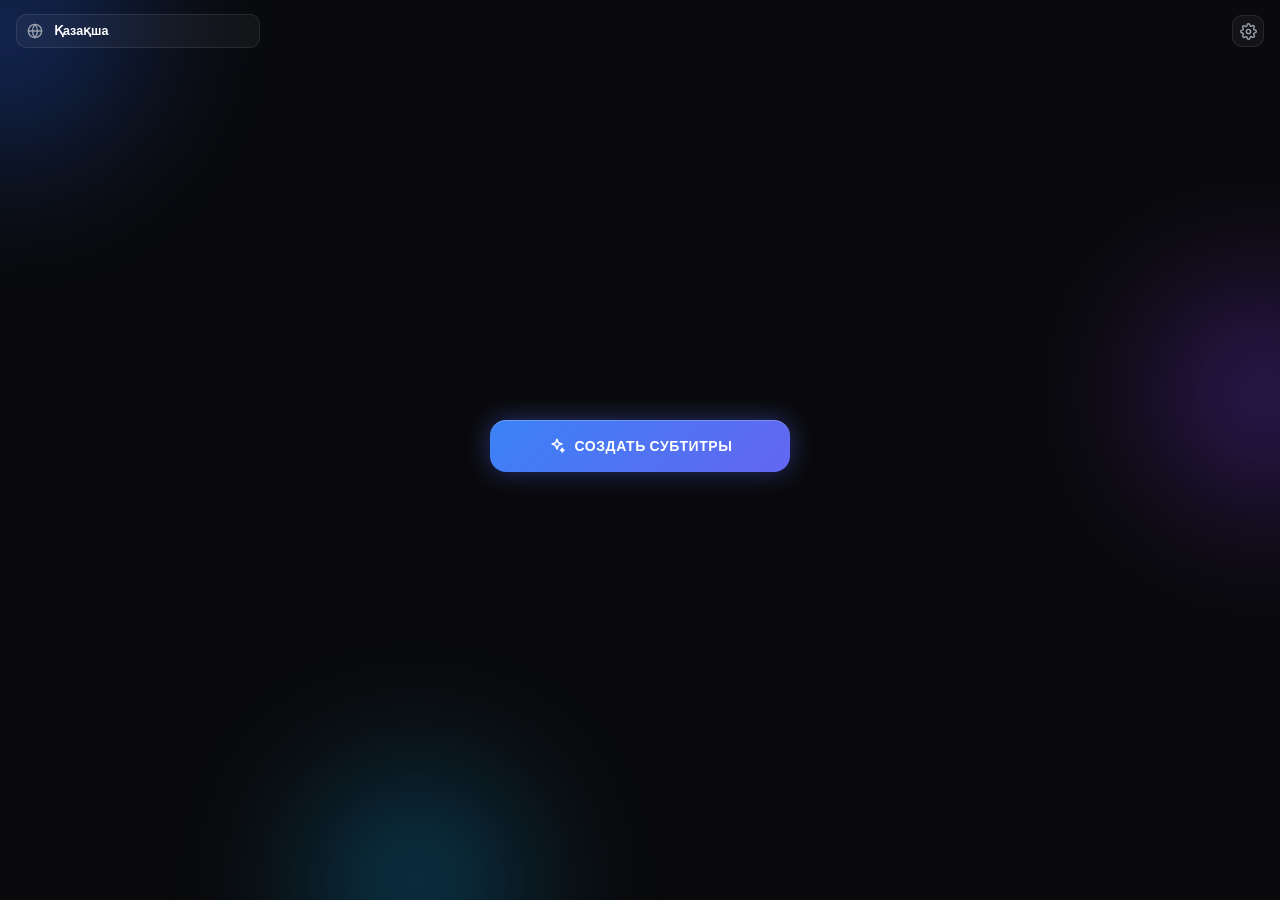
==== commit a0840f37: "Перенеси остаток минут в шапку рядом с выбором языка Баланс висел мелкой строкой под кнопкой. Теперь" ====
--- a/plugin/index.html
+++ b/plugin/index.html
@@ -17,16 +17,20 @@
   <div class="app">
     <!-- Шапка: язык субтитров (слева) + настройки (справа) -->
     <header class="topbar">
-      <div class="lang-wrap">
-        <svg class="lang-icon" viewBox="0 0 24 24" width="16" height="16" fill="none" stroke="currentColor" stroke-width="2" stroke-linecap="round" stroke-linejoin="round" aria-hidden="true">
-          <circle cx="12" cy="12" r="10"/>
-          <path d="M2 12h20"/>
-          <path d="M12 2a15.3 15.3 0 0 1 0 20 15.3 15.3 0 0 1 0-20z"/>
-        </svg>
-        <select id="langSelect" class="lang-select" data-i18n-title="lang.contentTitle">
-          <option value="kk" selected data-i18n="lang.kazakh">Қазақша</option>
-          <option value="soon" disabled data-i18n="lang.soon">Скоро · Кыргызский, Узбекский</option>
-        </select>
+      <div class="topbar-left">
+        <div class="lang-wrap">
+          <svg class="lang-icon" viewBox="0 0 24 24" width="16" height="16" fill="none" stroke="currentColor" stroke-width="2" stroke-linecap="round" stroke-linejoin="round" aria-hidden="true">
+            <circle cx="12" cy="12" r="10"/>
+            <path d="M2 12h20"/>
+            <path d="M12 2a15.3 15.3 0 0 1 0 20 15.3 15.3 0 0 1 0-20z"/>
+          </svg>
+          <select id="langSelect" class="lang-select" data-i18n-title="lang.contentTitle">
+            <option value="kk" selected data-i18n="lang.kazakh">Қазақша</option>
+            <option value="soon" disabled data-i18n="lang.soon">Скоро · Кыргызский, Узбекский</option>
+          </select>
+        </div>
+        <!-- Остаток минут по ключу: та же «плашка», что и у выбора языка -->
+        <div id="quota" class="quota"></div>
       </div>
       <div class="top-actions">
         <button id="settingsToggle" class="icon-btn" title="⚙" aria-label="settings">
@@ -87,7 +91,6 @@
       </button>
 
       <div id="status" class="status" aria-live="polite"></div>
-      <div id="quota" class="quota"></div>
     </main>
 
     <!-- Цитата во время обработки -->
--- a/plugin/css/style.css
+++ b/plugin/css/style.css
@@ -117,6 +117,9 @@
   align-items: center;
   justify-content: space-between;
 }
+
+/* Левая группа шапки: язык субтитров + остаток минут */
+.topbar-left { display: flex; align-items: center; gap: 8px; }
 
 /* Выбор языка в шапке (слева) */
 .lang-wrap {
@@ -327,7 +330,27 @@
 .status.ok { color: var(--ok); }
 .status.error { color: var(--error); }
 
-.quota { color: var(--faint); font-size: 11px; }
+/* Остаток минут в шапке: та же плашка, что и у выбора языка (.lang-wrap),
+   и тот же текст, что у .lang-select — рамка, шрифт и цвет совпадают. */
+.quota {
+  display: flex;
+  align-items: center;
+  height: 34px;
+  padding: 0 10px;
+  background: var(--surface);
+  border: 1px solid var(--border);
+  border-radius: var(--radius-sm);
+  font-size: 12.5px;
+  font-weight: 600;
+  color: #fff;
+  white-space: nowrap;
+  transition: border-color 160ms ease;
+}
+.quota:hover { border-color: var(--border-strong); }
+/* Пустая плашка не нужна: пока баланс не загружен — её просто нет. */
+.quota:empty { display: none; }
+/* В режиме настроек остаются только ключ и подпись — баланс прячем. */
+.quota.hidden { display: none; }
 
 /* ---------- Progress (этапы обработки) ---------- */
 .progress {
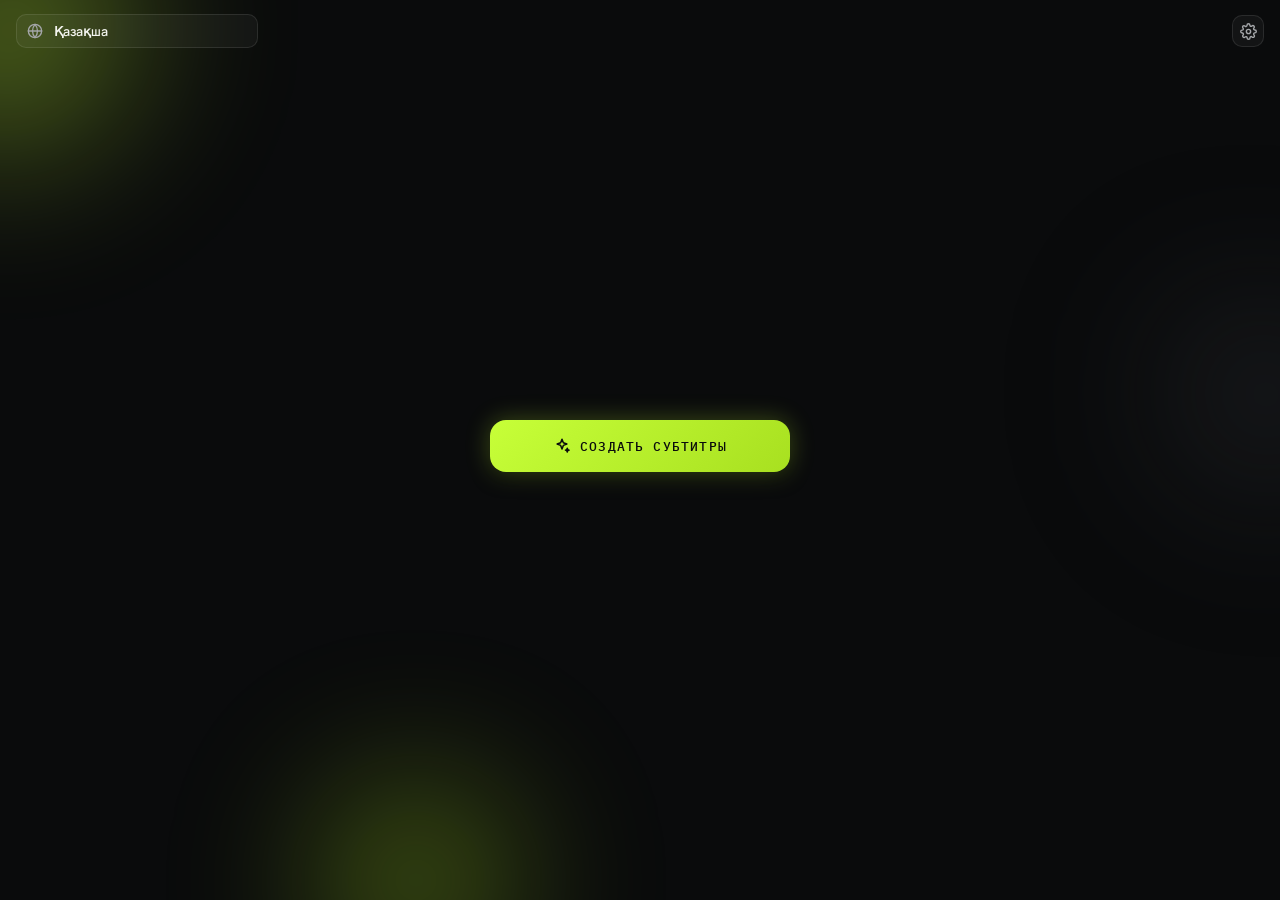
==== commit 6ba89011: "Дай выбрать стиль субтитров и перекрась панель в фирменные цвета Караоке или фразы было серверной на" ====
--- a/plugin/index.html
+++ b/plugin/index.html
@@ -51,6 +51,19 @@
           <option value="kk">Қазақша</option>
         </select>
       </label>
+
+      <div class="field">
+        <span class="field-label" data-i18n="settings.styleLabel">Стиль субтитров</span>
+        <div class="seg" role="radiogroup" aria-label="caption style">
+          <button type="button" class="seg-btn" data-style="word" role="radio" aria-checked="true">
+            <span data-i18n="settings.styleWord">Караоке</span>
+          </button>
+          <button type="button" class="seg-btn" data-style="phrase" role="radio" aria-checked="false">
+            <span data-i18n="settings.stylePhrase">Фразы</span>
+          </button>
+        </div>
+        <span class="field-hint" data-i18n="settings.styleHint">По одному слову или целыми фразами</span>
+      </div>
 
       <label class="field">
         <span class="field-label" data-i18n="settings.keyLabel">Ключ активации</span>
--- a/plugin/css/style.css
+++ b/plugin/css/style.css
@@ -1,53 +1,49 @@
 /*
- * KZ-SUB panel — Black / Neon Aurora.
- * Чёрная тема, неоновые градиент-блобы на фоне, светящийся спиннер,
- * минималистичный центр: одна CTA-кнопка. Настройки — за шестерёнкой.
+ * NP SUB panel — тёмная энергия, контролируемое движение, техничность.
+ * Night Black фон, Pulse Lime как единственный акцент (действие и живые
+ * цифры), Manrope на текстах и IBM Plex Mono на всём «приборном».
+ * Минималистичный центр: одна CTA-кнопка. Настройки — за шестерёнкой.
  */
-/* Poppins — бесплатный фолбэк, визуально близкий к Cera Pro (геометрический гротеск). */
-@import url('https://fonts.googleapis.com/css2?family=Poppins:wght@400;500;600;700&display=swap');
-
 /*
- * Cera Pro — коммерческий шрифт (TypeMates): подключаем ЛОКАЛЬНО установленный,
- * файл в плагин не вшиваем (лицензия). Нет в системе — используется Poppins.
+ * Manrope — заголовки и основной текст, IBM Plex Mono — тайм-коды, цифры и
+ * технические подписи. Подключаются так же, как раньше подключался Poppins;
+ * если шрифт не загрузился, стек падает на системный гротеск и системный
+ * моноширинный — панель остаётся читаемой.
  */
-@font-face {
-  font-family: 'Cera Pro';
-  src: local('Cera Pro'), local('CeraPro'), local('Cera Pro Regular'), local('CeraPro-Regular');
-  font-weight: 400;
-}
-@font-face {
-  font-family: 'Cera Pro';
-  src: local('Cera Pro Medium'), local('CeraPro-Medium');
-  font-weight: 500;
-}
-@font-face {
-  font-family: 'Cera Pro';
-  src: local('Cera Pro Bold'), local('CeraPro-Bold');
-  font-weight: 600 700;
-}
+@import url('https://fonts.googleapis.com/css2?family=Manrope:wght@400;600;800&family=IBM+Plex+Mono:wght@400;500&display=swap');
 
 :root {
-  --bg: #0A0A0C;
-  --surface: rgba(255, 255, 255, 0.045);
-  --surface-2: rgba(255, 255, 255, 0.07);
-  --border: rgba(255, 255, 255, 0.09);
-  --border-strong: rgba(255, 255, 255, 0.16);
-
-  --text: #F5F6F8;
-  --muted: #9BA1AC;
-  --faint: #62676F;
-
-  --accent: #3B82F6;
-  --indigo: #6366F1;
-  --grad: linear-gradient(135deg, #3B82F6 0%, #6366F1 100%);
-
-  --ok: #34D399;
+  /* Фирменная палитра: тёмная энергия, техничность без киберпанка.
+     Лайм — единственный акцент, он маркирует действие и живые цифры. */
+  --bg: #0A0B0C;                              /* Night Black  */
+  --surface: rgba(244, 245, 240, 0.04);
+  --surface-2: rgba(244, 245, 240, 0.07);
+  --border: rgba(244, 245, 240, 0.10);
+  --border-strong: rgba(244, 245, 240, 0.18);
+
+  --text: #F4F5F0;                            /* Signal White */
+  --muted: #A4A6A9;                           /* Soft Gray    */
+  --graphite: #303237;                        /* Graphite: линии и плашки */
+  /* Тусклый текст — это всё ещё Soft Gray: Graphite на Night Black
+     не читается (контраст ~1.6:1), им красим линии, а не буквы. */
+  --faint: #7E8184;
+
+  --accent: #C7FF38;                          /* Pulse Lime   */
+  --accent-soft: #D5FF63;
+  --on-accent: #0A0B0C;                       /* текст на лайме — только чёрный */
+  --grad: linear-gradient(135deg, #C7FF38 0%, #A8E020 100%);
+
+  --ok: #C7FF38;
   --error: #F87171;
 
   --radius: 16px;
   --radius-sm: 10px;
-  --ring: 0 0 0 3px rgba(59, 130, 246, 0.35);
+  --ring: 0 0 0 3px rgba(199, 255, 56, 0.32);
   --shadow-md: 0 6px 18px rgba(0, 0, 0, 0.5);
+
+  --sans: 'Manrope', -apple-system, 'Segoe UI', Roboto, Arial, sans-serif;
+  /* Моно — тайм-коды, остаток минут, проценты: цифры не должны прыгать. */
+  --mono: 'IBM Plex Mono', ui-monospace, SFMono-Regular, Menlo, Consolas, monospace;
 }
 
 * { box-sizing: border-box; }
@@ -55,7 +51,7 @@
 
 body {
   margin: 0;
-  font-family: 'Cera Pro', 'Poppins', -apple-system, 'Segoe UI', Roboto, Arial, sans-serif;
+  font-family: var(--sans);
   font-size: 13px;
   line-height: 1.5;
   color: var(--text);
@@ -82,19 +78,19 @@
 .blob-1 {
   width: 340px; height: 340px;
   left: -120px; top: -100px;
-  background: radial-gradient(circle at 35% 35%, #2563EB, transparent 65%);
+  background: radial-gradient(circle at 35% 35%, #C7FF38, transparent 65%);
   animation: drift-1 10s ease-in-out infinite alternate;
 }
 .blob-2 {
   width: 300px; height: 300px;
   right: -110px; top: 30%;
-  background: radial-gradient(circle at 60% 40%, #7C3AED, transparent 65%);
+  background: radial-gradient(circle at 60% 40%, #303237, transparent 65%);
   animation: drift-2 13s ease-in-out infinite alternate;
 }
 .blob-3 {
   width: 320px; height: 320px;
   left: 20%; bottom: -140px;
-  background: radial-gradient(circle at 50% 50%, #0EA5E9, transparent 65%);
+  background: radial-gradient(circle at 50% 50%, #A8E020, transparent 65%);
   animation: drift-3 11s ease-in-out infinite alternate;
 }
 @keyframes drift-1 { to { transform: translate(60px, 40px) scale(1.15); } }
@@ -145,7 +141,7 @@
   border: none;
   background: transparent;
   font-weight: 600;
-  color: #fff;
+  color: var(--text);
   cursor: pointer;
 }
 .lang-select:focus { box-shadow: none; border: none; }
@@ -228,6 +224,35 @@
 input:focus { border-color: var(--accent); box-shadow: var(--ring); }
 input[readonly] { color: var(--muted); cursor: default; }
 
+/* Переключатель стиля субтитров: караоке / фразы.
+   Сегментированный, а не выпадающий список — вариантов два, и оба должны
+   быть видны сразу: это творческий выбор, а не техническая настройка. */
+.seg {
+  display: flex;
+  height: 34px;
+  background: rgba(0, 0, 0, 0.35);
+  border: 1px solid var(--border);
+  border-radius: var(--radius-sm);
+  overflow: hidden;
+}
+.seg-btn {
+  flex: 1;
+  min-width: 0;
+  border: 0;
+  background: transparent;
+  color: var(--muted);
+  font-family: var(--mono);
+  font-size: 11px;
+  letter-spacing: 0.08em;
+  text-transform: uppercase;
+  cursor: pointer;
+  transition: color 160ms ease, background-color 160ms ease;
+}
+.seg-btn + .seg-btn { border-left: 1px solid var(--border); }
+.seg-btn:hover { color: var(--text); }
+.seg-btn.is-active { background: var(--accent); color: var(--on-accent); font-weight: 500; }
+.seg-btn:focus-visible { outline: none; box-shadow: var(--ring); }
+
 .btn-ghost {
   height: 34px; padding: 0 12px;
   font-size: 12px; font-weight: 600;
@@ -262,20 +287,20 @@
   width: 100%;
   max-width: 300px;
   height: 52px;
-  font-size: 14px; font-weight: 700;
-  letter-spacing: 0.04em;
-  font-family: inherit;
-  color: #fff;
+  font-size: 13px; font-weight: 500;
+  letter-spacing: 0.09em;
+  font-family: var(--mono);
+  color: var(--on-accent);
   background: var(--grad);
   border: none;
   border-radius: var(--radius);
   cursor: pointer;
-  box-shadow: 0 0 24px rgba(79, 106, 245, 0.45), var(--shadow-md), inset 0 1px 0 rgba(255, 255, 255, 0.22);
+  box-shadow: 0 0 24px rgba(199, 255, 56, 0.28), var(--shadow-md);
   transition: transform 140ms ease, box-shadow 220ms ease, filter 220ms ease, opacity 200ms ease;
 }
 .btn-primary:hover {
   filter: brightness(1.07);
-  box-shadow: 0 0 34px rgba(79, 106, 245, 0.65), var(--shadow-md), inset 0 1px 0 rgba(255, 255, 255, 0.3);
+  box-shadow: 0 0 34px rgba(199, 255, 56, 0.42), var(--shadow-md);
   transform: translateY(-1px);
 }
 .btn-primary:active { transform: translateY(0) scale(0.98); }
@@ -295,17 +320,17 @@
 .spinner {
   width: 58px; height: 58px;
   border-radius: 50%;
-  background: conic-gradient(from 0deg, transparent 0deg, transparent 70deg, #3B82F6 220deg, #8B5CF6 330deg, #E0E7FF 360deg);
+  background: conic-gradient(from 0deg, transparent 0deg, transparent 70deg, #303237 200deg, #A8E020 320deg, #C7FF38 360deg);
   -webkit-mask: radial-gradient(farthest-side, transparent calc(100% - 7px), #000 calc(100% - 6px));
           mask: radial-gradient(farthest-side, transparent calc(100% - 7px), #000 calc(100% - 6px));
   animation: spin 0.9s linear infinite;
-  filter: drop-shadow(0 0 10px rgba(99, 102, 241, 0.85));
+  filter: drop-shadow(0 0 10px rgba(199, 255, 56, 0.6));
 }
 .spinner-glow {
   position: absolute;
   inset: -22px;
   border-radius: 50%;
-  background: radial-gradient(circle, rgba(99, 102, 241, 0.28), transparent 60%);
+  background: radial-gradient(circle, rgba(199, 255, 56, 0.18), transparent 60%);
   animation: pulse 1.8s ease-in-out infinite;
   pointer-events: none;
 }
@@ -340,9 +365,10 @@
   background: var(--surface);
   border: 1px solid var(--border);
   border-radius: var(--radius-sm);
-  font-size: 12.5px;
-  font-weight: 600;
-  color: #fff;
+  font-size: 12px;
+  font-weight: 500;
+  font-family: var(--mono);
+  color: var(--text);
   white-space: nowrap;
   transition: border-color 160ms ease;
 }
@@ -380,14 +406,15 @@
   width: 0%;
   border-radius: 999px;
   background: var(--grad);
-  box-shadow: 0 0 12px rgba(99, 102, 241, 0.7);
+  box-shadow: 0 0 12px rgba(199, 255, 56, 0.55);
   transition: width 160ms linear;
 }
 .progress-pct {
   font-size: 20px;
-  font-weight: 700;
+  font-weight: 500;
   letter-spacing: 0.02em;
-  color: #fff;
+  font-family: var(--mono);
+  color: var(--accent);
   font-variant-numeric: tabular-nums;
 }
 
@@ -412,7 +439,7 @@
   font-style: italic;
   letter-spacing: 0.02em;
   color: var(--muted);
-  text-shadow: 0 0 18px rgba(99, 102, 241, 0.35);
+  text-shadow: 0 0 18px rgba(199, 255, 56, 0.22);
   pointer-events: none;
 }
 .quote.hidden { display: none; }
@@ -437,7 +464,7 @@
   align-items: center;
   justify-content: center;
   padding: 24px;
-  background: rgba(10, 10, 12, 0.92);
+  background: rgba(10, 11, 12, 0.94);
   -webkit-backdrop-filter: blur(10px);
   backdrop-filter: blur(10px);
 }
@@ -452,11 +479,12 @@
   gap: 10px;
 }
 .activation-brand {
-  font-size: 30px;
-  font-weight: 700;
-  letter-spacing: 0.06em;
-  color: #fff;
-  text-shadow: 0 0 26px rgba(99, 102, 241, 0.6);
+  font-size: 26px;
+  font-weight: 500;
+  letter-spacing: 0.22em;
+  font-family: var(--mono);
+  color: var(--text);
+  text-shadow: 0 0 26px rgba(199, 255, 56, 0.35);
   margin-bottom: 4px;
 }
 .activation-title { font-size: 15px; font-weight: 600; color: var(--text); }
